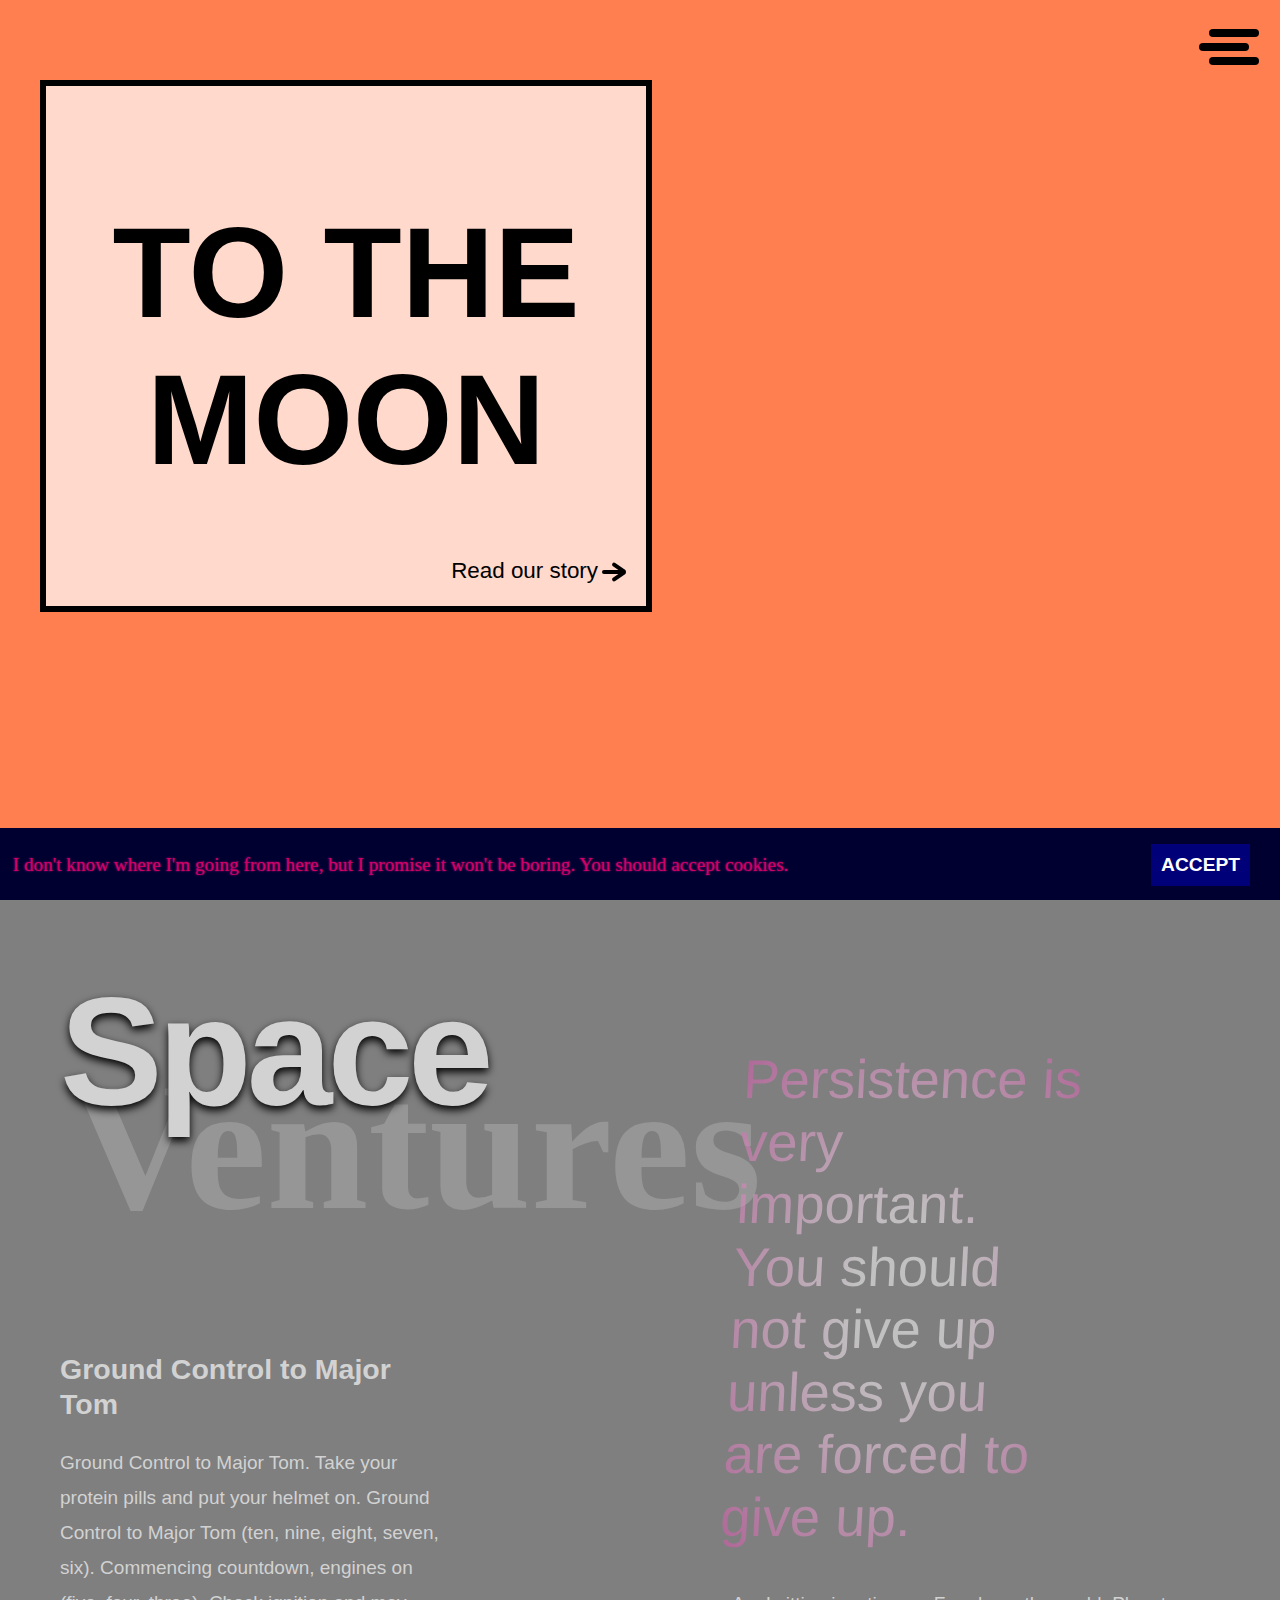
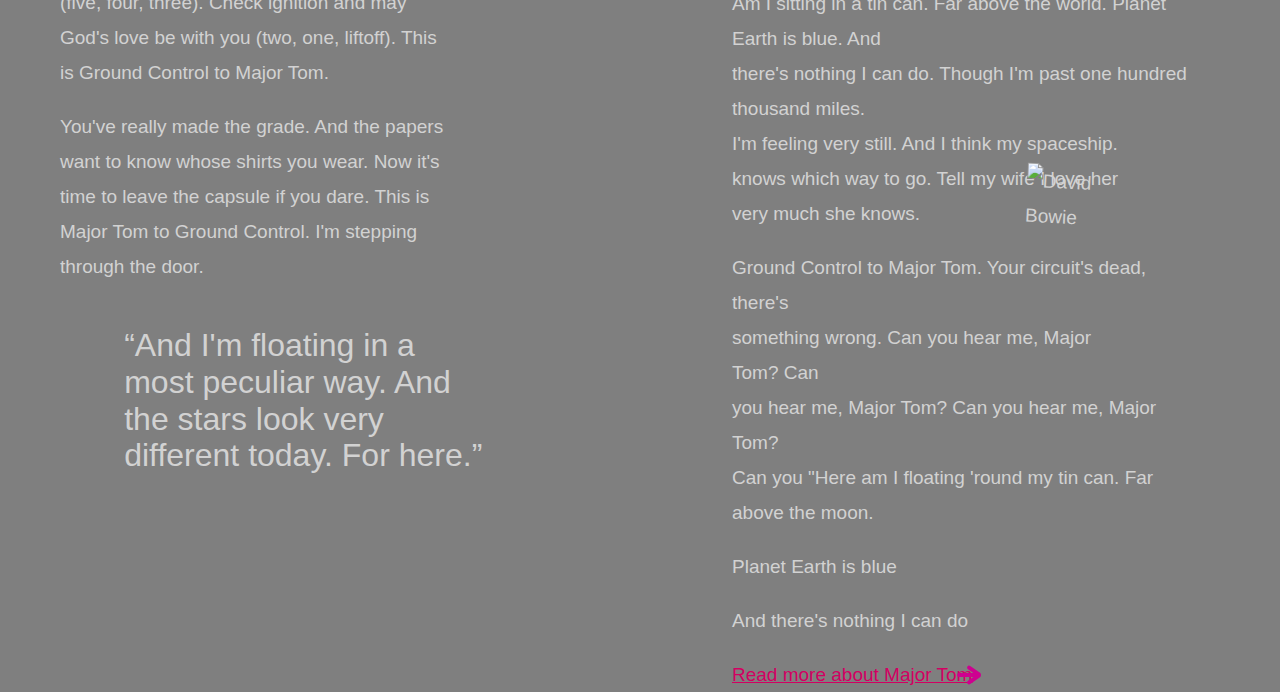
==== index.html @ abea5f9b "Moved all files out of folders" ====
<!doctype html>
<html class="no-js" lang="en-GB">
<head>
  <meta charset="utf-8">
  <meta name="description" content="">
  <meta name="viewport" content="width=device-width, initial-scale=1">
  <meta property="og:title" content="">
  <meta property="og:type" content="">
  <meta property="og:url" content="">
  <meta property="og:image" content="">

  <title>To the Moon!</title>

  <link rel="manifest" href="site.webmanifest">
  <link rel="stylesheet" href="normalize.css">
  <link rel="stylesheet" href="style.css" type="text/css">
  <meta name="theme-color" content="#fafafa">
</head>
<body>
  <div id="cookies">
    I don't know where I'm going from here, but I promise it won't be boring. You should accept cookies.
    <button id="accept">ACCEPT</button>
    <script>
      const acceptBtn = document.querySelector('#accept');
      acceptBtn.addEventListener('click', accepted);
      function accepted() {
        const cookies = document.getElementById('cookies');
        cookies.style.display = 'none';
      }
    </script>
  </div>
  <section class="full-height astronaut">
    <div class="heading-box">
      <div class="text">To the moon</div>
      <div class="link">
        <span class="arrow0"></span>
        <span class="arrow1"></span>
        <span class="arrow2"></span>
        Read our story
      </div>
    </div>
    <button id="menu">
      <span>
      </span>
    </button>
    <div id="OpenMenu">
      <h1>OUR STORY</h1>
        <h1><span>SPACE</span> <span>VENTURES</span></h1>
      <h1><span>ABOUT</span></h1>
      <h1><span>MAJOR TOM</span></h1>
    </div>
    <script>
      const menuBtn = document.querySelector('#menu');
      menuBtn.addEventListener('click', toggleMenuClass);
      function toggleMenuClass() {
        const Meny = document.getElementById('OpenMenu');
        const TTM = document.getElementsByClassName('astronaut')[0];
        TTM.classList.toggle('gone');
        menuBtn.classList.toggle('open');
        Meny.classList.toggle('show');
      }
   </script>
    <div class="mobilPil">
      <span id="arrow0"></span>
      <span id="arrow1"></span>
      <span id="arrow2"></span>
    </div>
  </section>
  <section class="full-height text-page">
    <div class="Left">
      <div class="SpaceVentures">
        <h1><span>Space</span> <span>Ventures</span></h1>
      </div>
      <div >
        <h2>Ground Control to Major Tom</h2>
        <p>Ground Control to Major Tom. Take your protein pills and put your helmet on. Ground Control to Major Tom (ten, nine, eight, seven, six). Commencing countdown, engines on (five, four, three). Check ignition and may God's love be with you (two, one, liftoff). This is Ground Control to Major Tom.</p>
        You've really made the grade. And the papers want to know whose shirts you wear. Now it's time to leave the capsule if you dare. This is Major Tom to Ground Control. I'm stepping through the door.
      </div>
      <div>
        <q>And I'm floating in a most peculiar way. And the stars look very different today. For here.</q>
      </div>
    </div>
    <div class="Right">
      <div class="textR">
        <h1>Persistence is very important. You should not give up unless you are forced to give up.</h1>
      </div>
      <div class="textR">
        Am I sitting in a tin can. Far above the world. Planet Earth is blue. And <br/>there's nothing I can do. Though I'm past one hundred thousand miles. <br/>I'm feeling very still. And I think my spaceship.<br/> knows which way to go. Tell my wife I love her<br/> very much she knows.<p>
        Ground Control to Major Tom. Your circuit's dead, there's <img src="img/major_tom.jpg" alt="David Bowie"/><br/>something wrong. Can you hear me, Major Tom? Can <br/>you hear me, Major Tom? Can you hear me, Major Tom?<br/> Can you "Here am I floating 'round my tin can. Far above the moon.<br/></p>
        Planet Earth is blue<p>
        And there's nothing I can do</p>
        <div class="TomLink">
         <a>Read more about Major Tom
            <span class="arrow0"></span>
            <span class="arrow1"></span>
            <span class="arrow2"></span>
          </a>
        </div>
      </div>
    </div>

  </section>
</body>
</html>
---- style.css ----
.full-height{min-height:100vh}.astronaut{background-color:coral}.text-page{background-color:#2e8b57}@media screen and (min-width: 1024px){.text-page{display:grid;grid-template-columns:repeat(5, 1fr);gap:20px;padding:0 60px}.Right{grid-column:4/span 5;margin-top:10%}.Left{grid-column:1/span 2}}.astronaut{background-image:url("../img/naut.jpg");background-size:cover;background-position:50% 50%}.astronaut .heading-box{border:.4rem solid #000;width:10rem;background-color:rgba(255,255,255,.7);position:absolute;top:80px;left:40px;padding:20px;font-family:"Rubik",sans-serif}.astronaut .heading-box .text{align-self:center;text-align:center;text-transform:uppercase;font-size:8rem;font-weight:bold}.text-page{background:linear-gradient(rgba(0, 0, 0, 0.5), rgba(0, 0, 0, 0.5)),url("../img/starbg.jpg");background-size:cover;color:#d2d2d2;font-family:"Rubik",sans-serif;font-size:19px;padding-top:5%}.Right div:first-of-type{padding-right:30%}.Right div:nth-of-type(2){line-height:35px;padding-right:3%}.Left div:nth-of-type(2){line-height:35px;padding-right:10%}.Left h2{margin-top:0}.textR h1{background:#cf57a7;background:radial-gradient(ellipse farthest-corner at center center, #eee 20%, #CF57A7 100%);-webkit-background-clip:text;-webkit-text-fill-color:rgba(0,0,0,0);font-size:3.4rem;font-weight:lighter;transform:scale(1) skew(-3deg);opacity:.6}.SpaceVentures h1{margin:0px;font-weight:600;font-size:154px}.SpaceVentures h1 span:first-of-type{display:block;position:relative;z-index:1;text-shadow:0 4px 8px #000;letter-spacing:-5px}.SpaceVentures h1 span:nth-of-type(2){position:relative;top:-99px;left:10px;color:#969696;z-index:0;font-family:"Times New Roman",Times,serif;font-weight:900;font-size:183px}.Left div:nth-child(3){display:inline-block;margin-top:10%;margin-left:15%}.text-page a{color:#d20062;text-decoration:underline}.text-page img{position:relative;top:-120px;left:-85px;float:right;transform:rotate(3deg);width:20%}.text-page q{font-size:2rem}.TomLink{position:relative}.TomLink span{position:absolute;background-color:#ce0090;left:0}.TomLink span:nth-child(1){left:26vh;top:12px}.TomLink span:nth-child(2){left:26vh;top:20px}.TomLink span:nth-child(3){left:25vh;top:16px}.TomLink:hover span.arrow0,.TomLink:hover span.arrow1,.TomLink:hover span.arrow2{margin-left:15px;transition:.4s ease-in}.arrow0{position:absolute;width:16px;height:4px;border-radius:10px;display:block;top:8px;left:160px;transform:rotate(35deg);background-color:#000}.arrow1{position:absolute;width:16px;height:4px;border-radius:10px;display:block;transform:rotate(-35deg);left:160px;top:16px;background-color:#000}.arrow2{position:absolute;width:20px;height:4px;border-radius:10px;display:block;left:151px;top:12px;background-color:#000}@media screen and (min-width: 800px){.astronaut .heading-box{display:flex;width:35rem;height:30rem}.astronaut .heading-box .link{position:absolute;text-align:right;font-size:1.4rem;bottom:1.4rem;right:2rem;margin-right:1rem}.astronaut .heading-box .link:hover span.arrow0,.link:hover span.arrow1,.link:hover span.arrow2{transition:.4s ease-in;margin-left:15px}}@media(prefers-color-scheme: dark){.astronaut .heading-box .link{color:#c8c8c8}}button{position:fixed;width:57px;height:45px;background-color:rgba(0,0,0,0);border:0;cursor:pointer;float:right;margin-top:20px;margin-right:30px;right:0%;z-index:5}button span{width:50px;height:8px;margin-bottom:3px;border-radius:4px;display:block;background-color:#000;position:fixed;transition:all .3s ease-in-out}button span::before,button span::after{margin-left:10px;display:block;content:"";background-color:#000;width:50px;height:8px;position:relative;top:-22px;border-radius:4px;transition:all .3s ease-in-out}button span:hover{margin-left:5px}button span:hover:before,button span:hover:after{margin-left:0px}button span::before{top:14px}button.open span::before{transform:rotate(45deg);top:2px}button.open span::after{transform:rotate(-45deg);top:-6px}button.open span{background-color:rgba(0,0,0,0);pointer-events:none}button.open span:hover:after{pointer-events:none}#OpenMenu{display:none;position:fixed;width:100%;height:100%;top:0;bottom:0;left:0;right:0;background-color:rgba(255,255,255,.7);pointer-events:none;z-index:4}#OpenMenu h1{font-family:"Rubik",sans-serif;font-size:4rem;font-weight:900;text-shadow:1px 5px #a5a5a5;margin-bottom:0;margin-top:0;text-align:center}#OpenMenu h1:nth-child(-n+3){margin-top:10rem}#OpenMenu span{display:block}#OpenMenu h1:nth-child(n+3) span{border-bottom:7px solid #d200a2;border-radius:5px;display:inline-block;line-height:1}#OpenMenu.show{display:block}#cookies{position:fixed;box-sizing:border-box;width:100%;height:8vh;background-color:#000030;color:#d20062;text-shadow:0px 0px 2px #ce0090;bottom:0;z-index:5;padding-top:26px;padding-left:1%;padding-right:15px;font-size:larger}#cookies button{float:right;height:auto;width:auto;z-index:7;color:#fff;background-color:#000078;z-index:5;padding:10px;margin-top:-10px;font-family:"Rubik",sans-serif;font-weight:900}@media screen and (max-width: 600px){div br{display:none}.astronaut .heading-box{display:flex;width:35%;height:17rem}.astronaut .heading-box .link{position:absolute;text-align:right;font-size:1.4rem;bottom:1.4rem;float:left}.astronaut .heading-box .link span{transition:left .5s cubic-bezier(0.65, 0, 0.35, 1)}.astronaut .heading-box .link:hover span.arrow0,.link:hover span.arrow1,.link:hover span.arrow2{transition:.4s ease-in;margin-left:15px}.astronaut .heading-box .text{font-size:8vh;align-self:unset}.Right h1{display:none}img{display:none}.text-page{padding-left:4rem;padding-bottom:5rem;font-size:90%}.Right{margin-top:10%}.SpaceVentures{height:25vh}.SpaceVentures span{font-size:6rem}.SpaceVentures h1 span:nth-of-type(2){font-size:6rem;left:15vw;top:-125px}.text-page q{padding-right:10%;font-size:1.5rem;font-style:italic}.Left div:nth-of-type(2){line-height:25px}.Left div:nth-child(3){display:inline-block;margin-top:10%;margin-left:10%}.Right div:nth-of-type(2){line-height:25px}#cookies{font-size:1.5vh}#OpenMenu h1:nth-child(-n+3){margin-top:6rem}.gone div:nth-child(1){display:none}.TomLink span:nth-child(1){left:24vh;top:8px}.TomLink span:nth-child(2){left:24vh;top:16px}.TomLink span:nth-child(3){left:23vh;top:12px}#arrow0{position:absolute;width:20px;height:4px;display:block;top:97.7vh;left:52.7vw;transform:rotate(135deg);background-color:#fff}#arrow1{position:absolute;width:20px;height:4px;display:block;transform:rotate(-135deg);left:50.7vw;top:97.7vh;background-color:#fff}#arrow2{position:absolute;width:40px;height:4px;display:block;left:50vw;top:96vh;transform:rotate(90deg);background-color:#fff}}/*# sourceMappingURL=style.css.map */
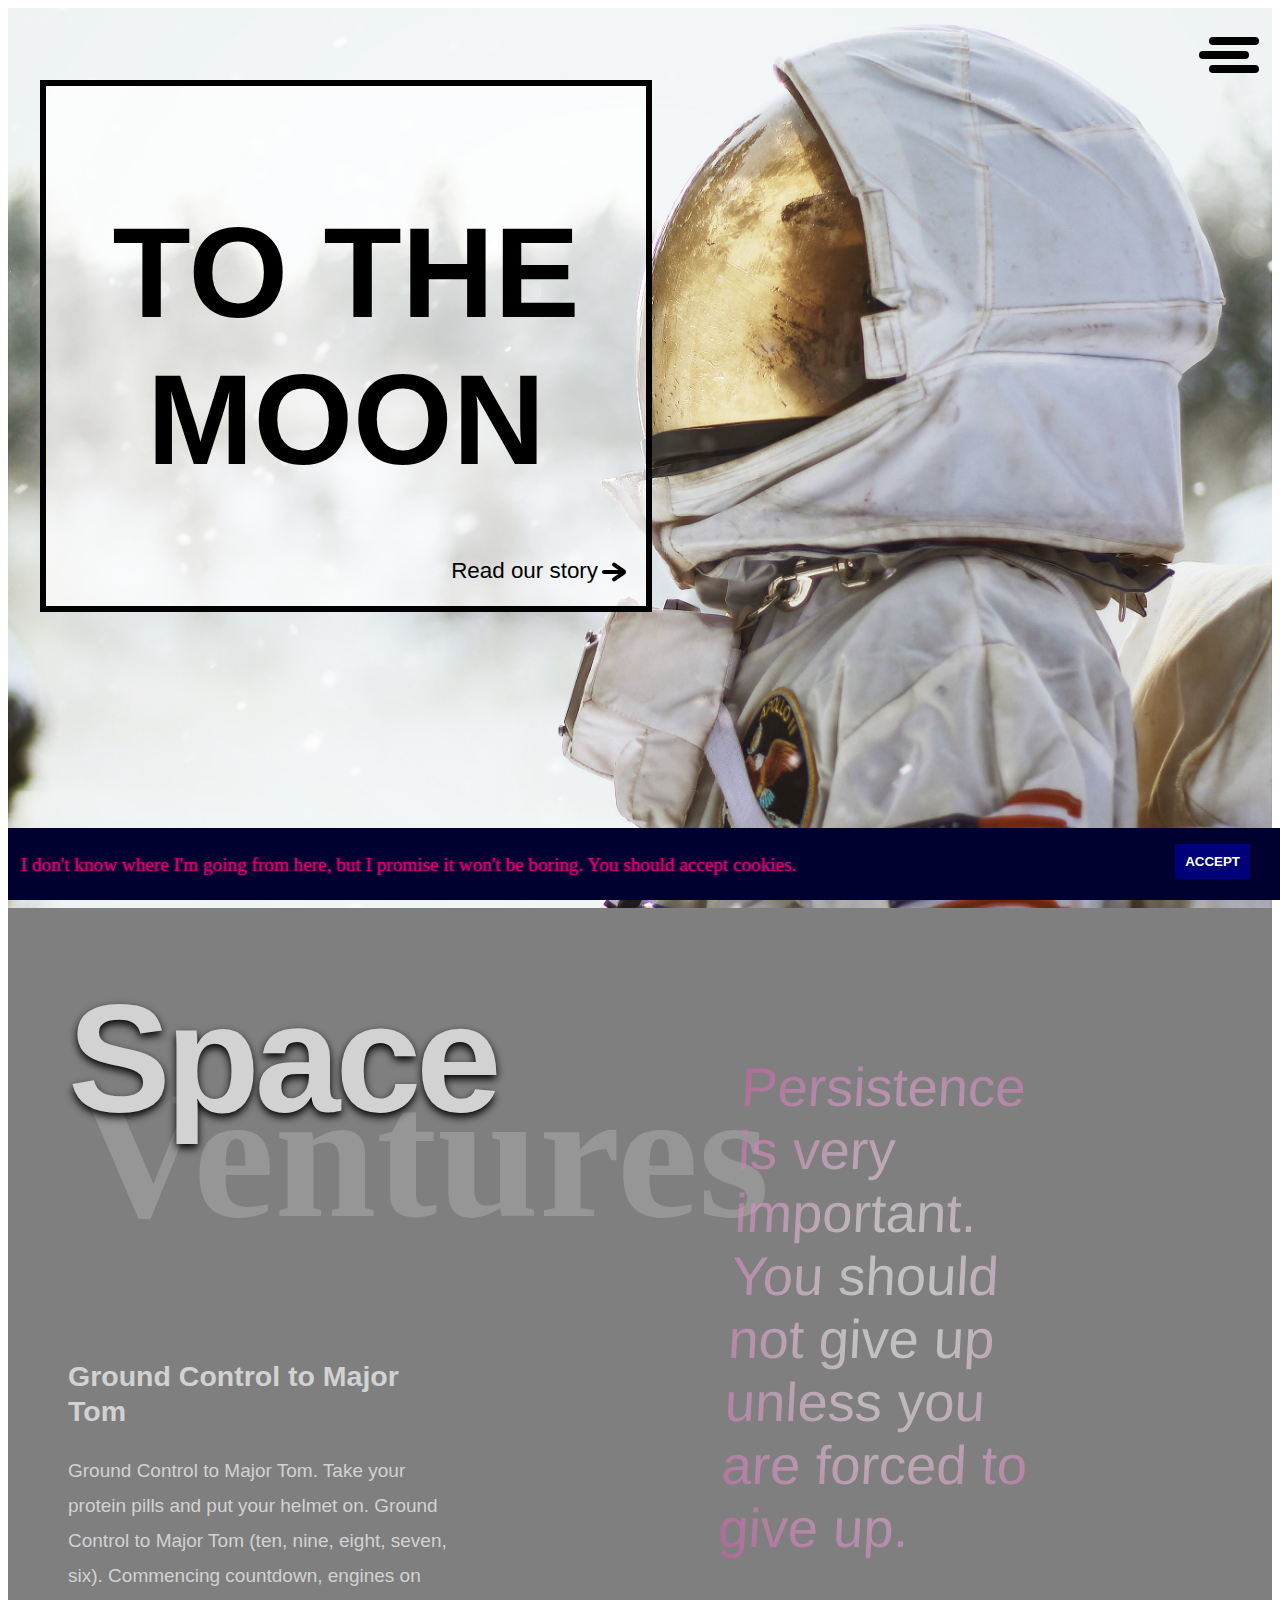
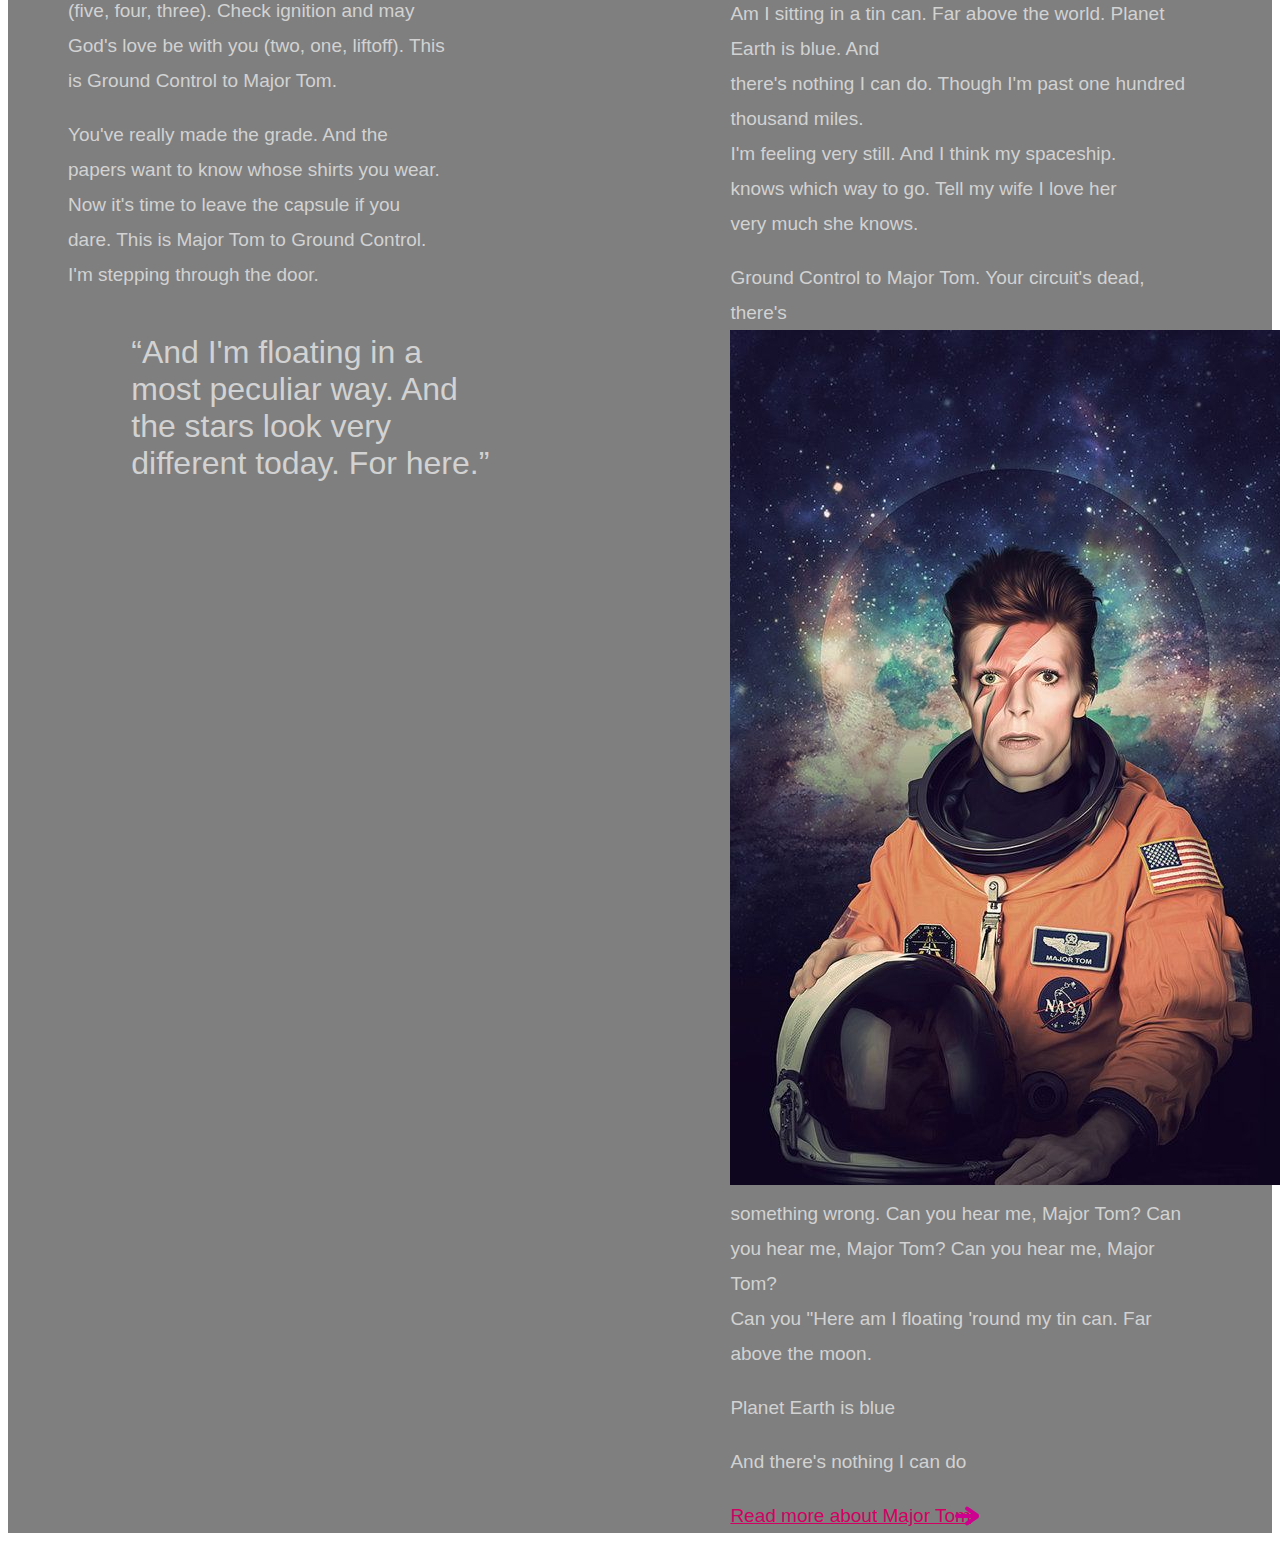
==== commit dc7f2909: "Troubleshooting normalize" ====
--- a/index.html
+++ b/index.html
@@ -12,7 +12,6 @@
   <title>To the Moon!</title>
 
   <link rel="manifest" href="site.webmanifest">
-  <link rel="stylesheet" href="normalize.css">
   <link rel="stylesheet" href="style.css" type="text/css">
   <meta name="theme-color" content="#fafafa">
 </head>
--- a/style.css
+++ b/style.css
@@ -1 +1 @@
-.full-height{min-height:100vh}.astronaut{background-color:coral}.text-page{background-color:#2e8b57}@media screen and (min-width: 1024px){.text-page{display:grid;grid-template-columns:repeat(5, 1fr);gap:20px;padding:0 60px}.Right{grid-column:4/span 5;margin-top:10%}.Left{grid-column:1/span 2}}.astronaut{background-image:url("../img/naut.jpg");background-size:cover;background-position:50% 50%}.astronaut .heading-box{border:.4rem solid #000;width:10rem;background-color:rgba(255,255,255,.7);position:absolute;top:80px;left:40px;padding:20px;font-family:"Rubik",sans-serif}.astronaut .heading-box .text{align-self:center;text-align:center;text-transform:uppercase;font-size:8rem;font-weight:bold}.text-page{background:linear-gradient(rgba(0, 0, 0, 0.5), rgba(0, 0, 0, 0.5)),url("../img/starbg.jpg");background-size:cover;color:#d2d2d2;font-family:"Rubik",sans-serif;font-size:19px;padding-top:5%}.Right div:first-of-type{padding-right:30%}.Right div:nth-of-type(2){line-height:35px;padding-right:3%}.Left div:nth-of-type(2){line-height:35px;padding-right:10%}.Left h2{margin-top:0}.textR h1{background:#cf57a7;background:radial-gradient(ellipse farthest-corner at center center, #eee 20%, #CF57A7 100%);-webkit-background-clip:text;-webkit-text-fill-color:rgba(0,0,0,0);font-size:3.4rem;font-weight:lighter;transform:scale(1) skew(-3deg);opacity:.6}.SpaceVentures h1{margin:0px;font-weight:600;font-size:154px}.SpaceVentures h1 span:first-of-type{display:block;position:relative;z-index:1;text-shadow:0 4px 8px #000;letter-spacing:-5px}.SpaceVentures h1 span:nth-of-type(2){position:relative;top:-99px;left:10px;color:#969696;z-index:0;font-family:"Times New Roman",Times,serif;font-weight:900;font-size:183px}.Left div:nth-child(3){display:inline-block;margin-top:10%;margin-left:15%}.text-page a{color:#d20062;text-decoration:underline}.text-page img{position:relative;top:-120px;left:-85px;float:right;transform:rotate(3deg);width:20%}.text-page q{font-size:2rem}.TomLink{position:relative}.TomLink span{position:absolute;background-color:#ce0090;left:0}.TomLink span:nth-child(1){left:26vh;top:12px}.TomLink span:nth-child(2){left:26vh;top:20px}.TomLink span:nth-child(3){left:25vh;top:16px}.TomLink:hover span.arrow0,.TomLink:hover span.arrow1,.TomLink:hover span.arrow2{margin-left:15px;transition:.4s ease-in}.arrow0{position:absolute;width:16px;height:4px;border-radius:10px;display:block;top:8px;left:160px;transform:rotate(35deg);background-color:#000}.arrow1{position:absolute;width:16px;height:4px;border-radius:10px;display:block;transform:rotate(-35deg);left:160px;top:16px;background-color:#000}.arrow2{position:absolute;width:20px;height:4px;border-radius:10px;display:block;left:151px;top:12px;background-color:#000}@media screen and (min-width: 800px){.astronaut .heading-box{display:flex;width:35rem;height:30rem}.astronaut .heading-box .link{position:absolute;text-align:right;font-size:1.4rem;bottom:1.4rem;right:2rem;margin-right:1rem}.astronaut .heading-box .link:hover span.arrow0,.link:hover span.arrow1,.link:hover span.arrow2{transition:.4s ease-in;margin-left:15px}}@media(prefers-color-scheme: dark){.astronaut .heading-box .link{color:#c8c8c8}}button{position:fixed;width:57px;height:45px;background-color:rgba(0,0,0,0);border:0;cursor:pointer;float:right;margin-top:20px;margin-right:30px;right:0%;z-index:5}button span{width:50px;height:8px;margin-bottom:3px;border-radius:4px;display:block;background-color:#000;position:fixed;transition:all .3s ease-in-out}button span::before,button span::after{margin-left:10px;display:block;content:"";background-color:#000;width:50px;height:8px;position:relative;top:-22px;border-radius:4px;transition:all .3s ease-in-out}button span:hover{margin-left:5px}button span:hover:before,button span:hover:after{margin-left:0px}button span::before{top:14px}button.open span::before{transform:rotate(45deg);top:2px}button.open span::after{transform:rotate(-45deg);top:-6px}button.open span{background-color:rgba(0,0,0,0);pointer-events:none}button.open span:hover:after{pointer-events:none}#OpenMenu{display:none;position:fixed;width:100%;height:100%;top:0;bottom:0;left:0;right:0;background-color:rgba(255,255,255,.7);pointer-events:none;z-index:4}#OpenMenu h1{font-family:"Rubik",sans-serif;font-size:4rem;font-weight:900;text-shadow:1px 5px #a5a5a5;margin-bottom:0;margin-top:0;text-align:center}#OpenMenu h1:nth-child(-n+3){margin-top:10rem}#OpenMenu span{display:block}#OpenMenu h1:nth-child(n+3) span{border-bottom:7px solid #d200a2;border-radius:5px;display:inline-block;line-height:1}#OpenMenu.show{display:block}#cookies{position:fixed;box-sizing:border-box;width:100%;height:8vh;background-color:#000030;color:#d20062;text-shadow:0px 0px 2px #ce0090;bottom:0;z-index:5;padding-top:26px;padding-left:1%;padding-right:15px;font-size:larger}#cookies button{float:right;height:auto;width:auto;z-index:7;color:#fff;background-color:#000078;z-index:5;padding:10px;margin-top:-10px;font-family:"Rubik",sans-serif;font-weight:900}@media screen and (max-width: 600px){div br{display:none}.astronaut .heading-box{display:flex;width:35%;height:17rem}.astronaut .heading-box .link{position:absolute;text-align:right;font-size:1.4rem;bottom:1.4rem;float:left}.astronaut .heading-box .link span{transition:left .5s cubic-bezier(0.65, 0, 0.35, 1)}.astronaut .heading-box .link:hover span.arrow0,.link:hover span.arrow1,.link:hover span.arrow2{transition:.4s ease-in;margin-left:15px}.astronaut .heading-box .text{font-size:8vh;align-self:unset}.Right h1{display:none}img{display:none}.text-page{padding-left:4rem;padding-bottom:5rem;font-size:90%}.Right{margin-top:10%}.SpaceVentures{height:25vh}.SpaceVentures span{font-size:6rem}.SpaceVentures h1 span:nth-of-type(2){font-size:6rem;left:15vw;top:-125px}.text-page q{padding-right:10%;font-size:1.5rem;font-style:italic}.Left div:nth-of-type(2){line-height:25px}.Left div:nth-child(3){display:inline-block;margin-top:10%;margin-left:10%}.Right div:nth-of-type(2){line-height:25px}#cookies{font-size:1.5vh}#OpenMenu h1:nth-child(-n+3){margin-top:6rem}.gone div:nth-child(1){display:none}.TomLink span:nth-child(1){left:24vh;top:8px}.TomLink span:nth-child(2){left:24vh;top:16px}.TomLink span:nth-child(3){left:23vh;top:12px}#arrow0{position:absolute;width:20px;height:4px;display:block;top:97.7vh;left:52.7vw;transform:rotate(135deg);background-color:#fff}#arrow1{position:absolute;width:20px;height:4px;display:block;transform:rotate(-135deg);left:50.7vw;top:97.7vh;background-color:#fff}#arrow2{position:absolute;width:40px;height:4px;display:block;left:50vw;top:96vh;transform:rotate(90deg);background-color:#fff}}/*# sourceMappingURL=style.css.map */+.full-height{min-height:100vh}.astronaut{background-color:coral}.text-page{background-color:#2e8b57}@media screen and (min-width: 1024px){.text-page{display:grid;grid-template-columns:repeat(5, 1fr);gap:20px;padding:0 60px}.Right{grid-column:4/span 5;margin-top:10%}.Left{grid-column:1/span 2}}.astronaut{background-image:url("img/naut.jpg");background-size:cover;background-position:50% 50%}.astronaut .heading-box{border:.4rem solid #000;width:10rem;background-color:rgba(255,255,255,.7);position:absolute;top:80px;left:40px;padding:20px;font-family:"Rubik",sans-serif}.astronaut .heading-box .text{align-self:center;text-align:center;text-transform:uppercase;font-size:8rem;font-weight:bold}.text-page{background:linear-gradient(rgba(0, 0, 0, 0.5), rgba(0, 0, 0, 0.5)),url("img/starbg.jpg");background-size:cover;color:#d2d2d2;font-family:"Rubik",sans-serif;font-size:19px;padding-top:5%}.Right div:first-of-type{padding-right:30%}.Right div:nth-of-type(2){line-height:35px;padding-right:3%}.Left div:nth-of-type(2){line-height:35px;padding-right:10%}.Left h2{margin-top:0}.textR h1{background:#cf57a7;background:radial-gradient(ellipse farthest-corner at center center, #eee 20%, #CF57A7 100%);-webkit-background-clip:text;-webkit-text-fill-color:rgba(0,0,0,0);font-size:3.4rem;font-weight:lighter;transform:scale(1) skew(-3deg);opacity:.6}.SpaceVentures h1{margin:0px;font-weight:600;font-size:154px}.SpaceVentures h1 span:first-of-type{display:block;position:relative;z-index:1;text-shadow:0 4px 8px #000;letter-spacing:-5px}.SpaceVentures h1 span:nth-of-type(2){position:relative;top:-99px;left:10px;color:#969696;z-index:0;font-family:"Times New Roman",Times,serif;font-weight:900;font-size:183px}.Left div:nth-child(3){display:inline-block;margin-top:10%;margin-left:15%}.text-page a{color:#d20062;text-decoration:underline}.text-page .img{position:relative;top:-120px;left:-85px;float:right;transform:rotate(3deg);width:20%}.text-page q{font-size:2rem}.TomLink{position:relative}.TomLink span{position:absolute;background-color:#ce0090;left:0}.TomLink span:nth-child(1){left:26vh;top:12px}.TomLink span:nth-child(2){left:26vh;top:20px}.TomLink span:nth-child(3){left:25vh;top:16px}.TomLink:hover span.arrow0,.TomLink:hover span.arrow1,.TomLink:hover span.arrow2{margin-left:15px;transition:.4s ease-in}.arrow0{position:absolute;width:16px;height:4px;border-radius:10px;display:block;top:8px;left:160px;transform:rotate(35deg);background-color:#000}.arrow1{position:absolute;width:16px;height:4px;border-radius:10px;display:block;transform:rotate(-35deg);left:160px;top:16px;background-color:#000}.arrow2{position:absolute;width:20px;height:4px;border-radius:10px;display:block;left:151px;top:12px;background-color:#000}@media screen and (min-width: 800px){.astronaut .heading-box{display:flex;width:35rem;height:30rem}.astronaut .heading-box .link{position:absolute;text-align:right;font-size:1.4rem;bottom:1.4rem;right:2rem;margin-right:1rem}.astronaut .heading-box .link:hover span.arrow0,.link:hover span.arrow1,.link:hover span.arrow2{transition:.4s ease-in;margin-left:15px}}@media(prefers-color-scheme: dark){.astronaut .heading-box .link{color:#c8c8c8}}button{position:fixed;width:57px;height:45px;background-color:rgba(0,0,0,0);border:0;cursor:pointer;float:right;margin-top:20px;margin-right:30px;right:0%;z-index:5}button span{width:50px;height:8px;margin-bottom:3px;border-radius:4px;display:block;background-color:#000;position:fixed;transition:all .3s ease-in-out}button span::before,button span::after{margin-left:10px;display:block;content:"";background-color:#000;width:50px;height:8px;position:relative;top:-22px;border-radius:4px;transition:all .3s ease-in-out}button span:hover{margin-left:5px}button span:hover:before,button span:hover:after{margin-left:0px}button span::before{top:14px}button.open span::before{transform:rotate(45deg);top:2px}button.open span::after{transform:rotate(-45deg);top:-6px}button.open span{background-color:rgba(0,0,0,0);pointer-events:none}button.open span:hover:after{pointer-events:none}#OpenMenu{display:none;position:fixed;width:100%;height:100%;top:0;bottom:0;left:0;right:0;background-color:rgba(255,255,255,.7);pointer-events:none;z-index:4}#OpenMenu h1{font-family:"Rubik",sans-serif;font-size:4rem;font-weight:900;text-shadow:1px 5px #a5a5a5;margin-bottom:0;margin-top:0;text-align:center}#OpenMenu h1:nth-child(-n+3){margin-top:10rem}#OpenMenu span{display:block}#OpenMenu h1:nth-child(n+3) span{border-bottom:7px solid #d200a2;border-radius:5px;display:inline-block;line-height:1}#OpenMenu.show{display:block}#cookies{position:fixed;box-sizing:border-box;width:100%;height:8vh;background-color:#000030;color:#d20062;text-shadow:0px 0px 2px #ce0090;bottom:0;z-index:5;padding-top:26px;padding-left:1%;padding-right:15px;font-size:larger}#cookies button{float:right;height:auto;width:auto;z-index:7;color:#fff;background-color:#000078;z-index:5;padding:10px;margin-top:-10px;font-family:"Rubik",sans-serif;font-weight:900}@media screen and (max-width: 600px){div br{display:none}.astronaut .heading-box{display:flex;width:35%;height:17rem}.astronaut .heading-box .link{position:absolute;text-align:right;font-size:1.4rem;bottom:1.4rem;float:left}.astronaut .heading-box .link span{transition:left .5s cubic-bezier(0.65, 0, 0.35, 1)}.astronaut .heading-box .link:hover span.arrow0,.link:hover span.arrow1,.link:hover span.arrow2{transition:.4s ease-in;margin-left:15px}.astronaut .heading-box .text{font-size:8vh;align-self:unset}.Right h1{display:none} .img{display:none}.text-page{padding-left:4rem;padding-bottom:5rem;font-size:90%}.Right{margin-top:10%}.SpaceVentures{height:25vh}.SpaceVentures span{font-size:6rem}.SpaceVentures h1 span:nth-of-type(2){font-size:6rem;left:15vw;top:-125px}.text-page q{padding-right:10%;font-size:1.5rem;font-style:italic}.Left div:nth-of-type(2){line-height:25px}.Left div:nth-child(3){display:inline-block;margin-top:10%;margin-left:10%}.Right div:nth-of-type(2){line-height:25px}#cookies{font-size:1.5vh}#OpenMenu h1:nth-child(-n+3){margin-top:6rem}.gone div:nth-child(1){display:none}.TomLink span:nth-child(1){left:24vh;top:8px}.TomLink span:nth-child(2){left:24vh;top:16px}.TomLink span:nth-child(3){left:23vh;top:12px}#arrow0{position:absolute;width:20px;height:4px;display:block;top:97.7vh;left:52.7vw;transform:rotate(135deg);background-color:#fff}#arrow1{position:absolute;width:20px;height:4px;display:block;transform:rotate(-135deg);left:50.7vw;top:97.7vh;background-color:#fff}#arrow2{position:absolute;width:40px;height:4px;display:block;left:50vw;top:96vh;transform:rotate(90deg);background-color:#fff}}/*# sourceMappingURL=style.css.map */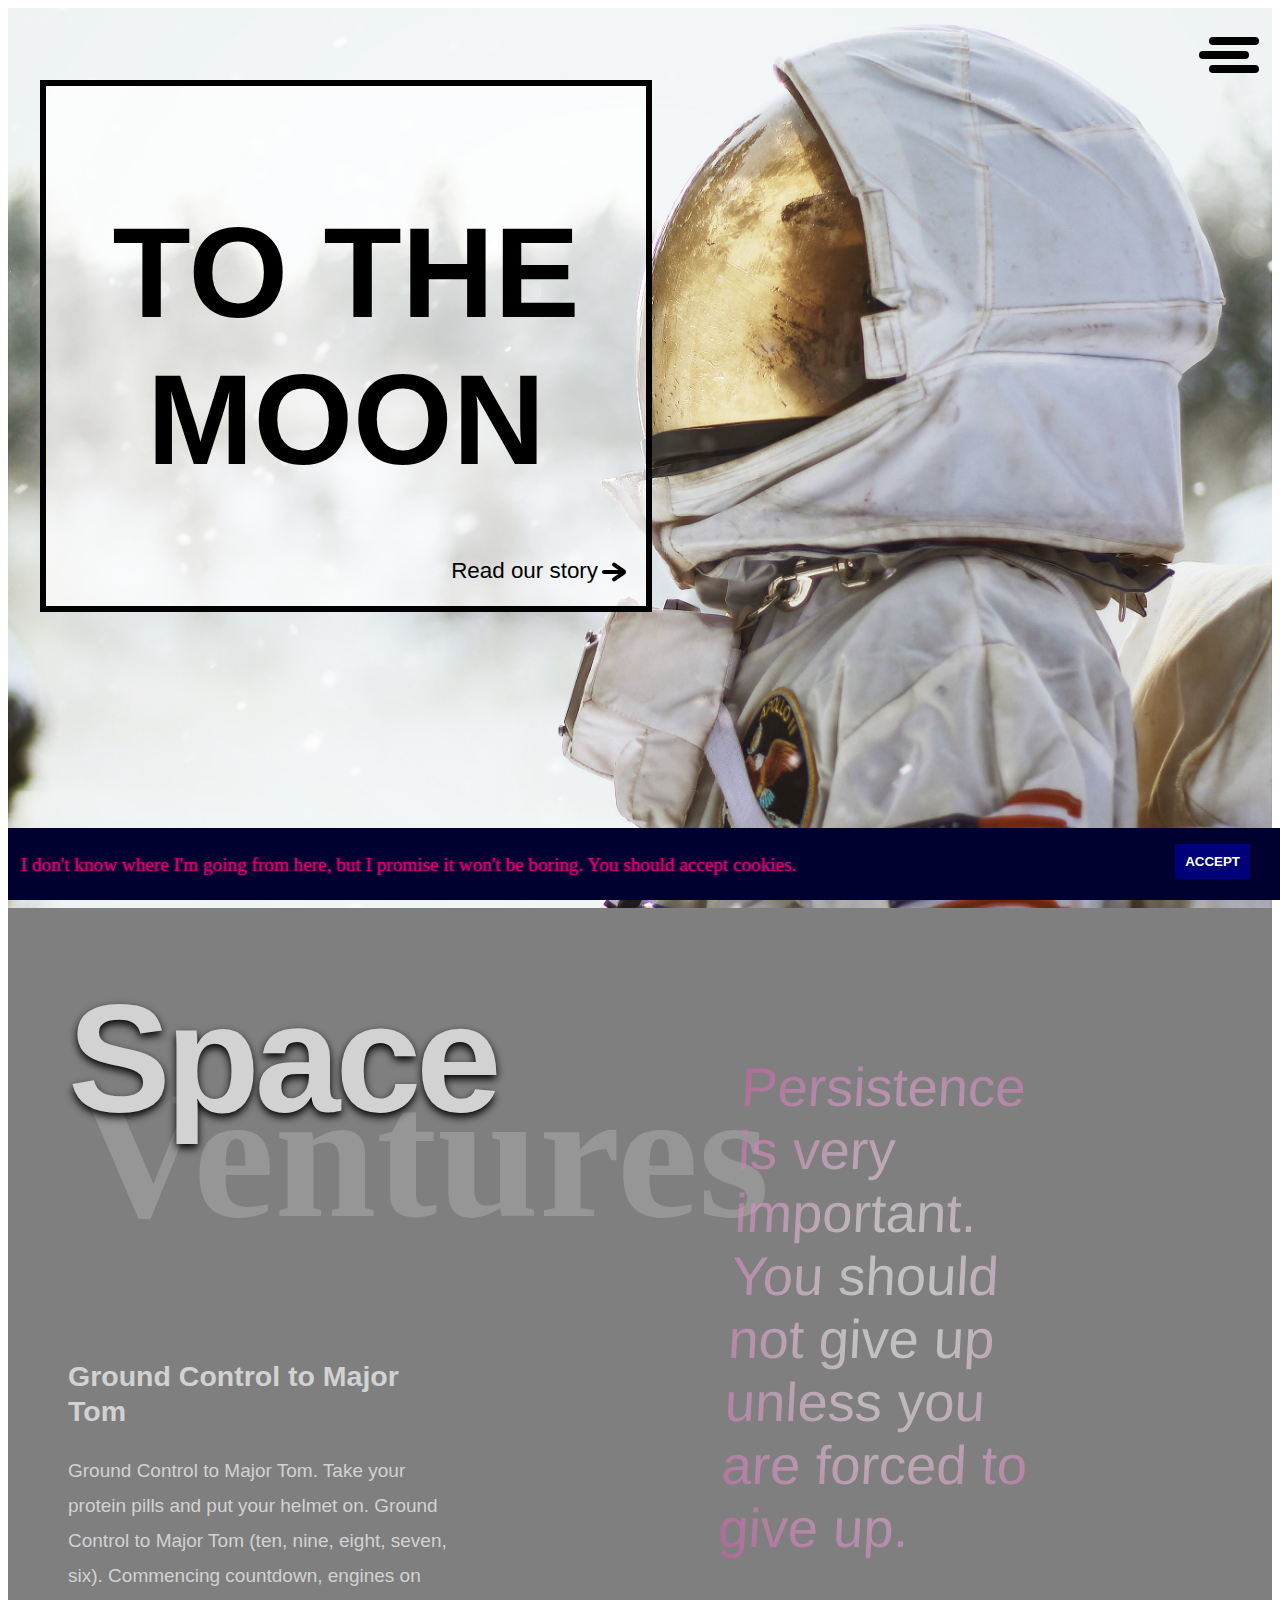
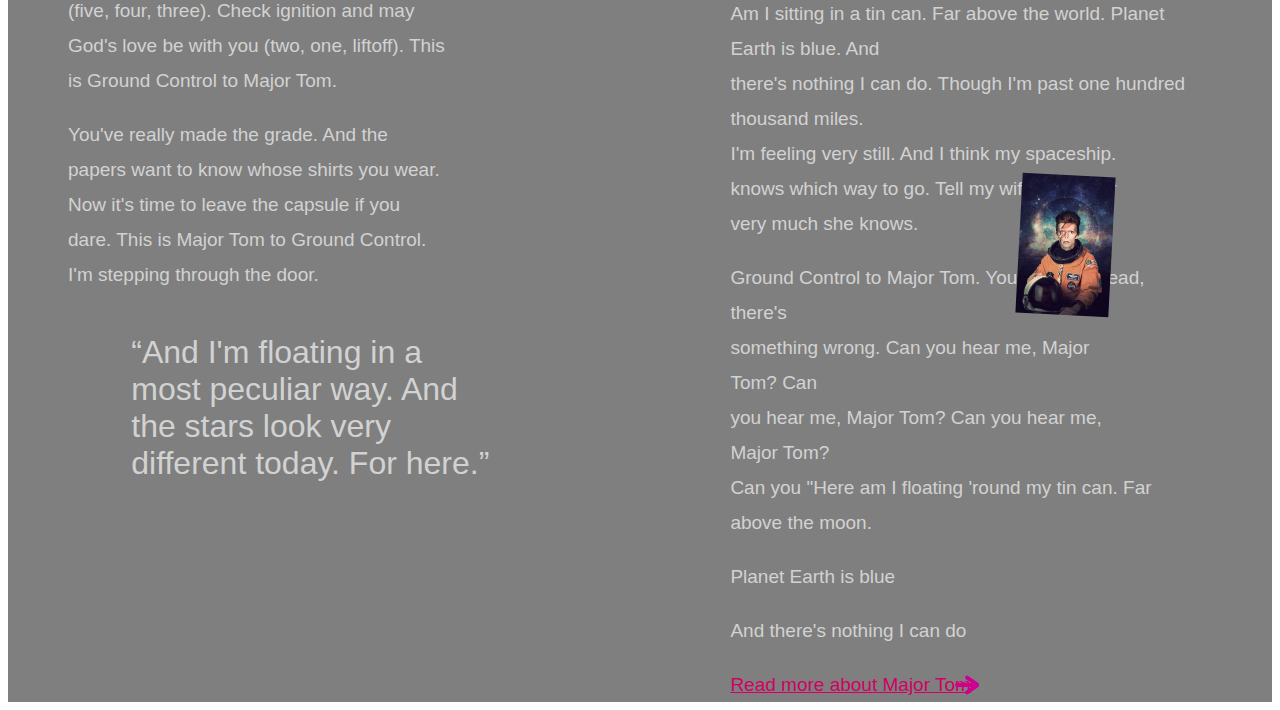
==== commit b903cb71: "Hopefully fixed this time" ====
--- a/index.html
+++ b/index.html
@@ -1,103 +1,104 @@
-<!doctype html>
-<html class="no-js" lang="en-GB">
-<head>
-  <meta charset="utf-8">
-  <meta name="description" content="">
-  <meta name="viewport" content="width=device-width, initial-scale=1">
-  <meta property="og:title" content="">
-  <meta property="og:type" content="">
-  <meta property="og:url" content="">
-  <meta property="og:image" content="">
-
-  <title>To the Moon!</title>
-
-  <link rel="manifest" href="site.webmanifest">
-  <link rel="stylesheet" href="style.css" type="text/css">
-  <meta name="theme-color" content="#fafafa">
-</head>
-<body>
-  <div id="cookies">
-    I don't know where I'm going from here, but I promise it won't be boring. You should accept cookies.
-    <button id="accept">ACCEPT</button>
-    <script>
-      const acceptBtn = document.querySelector('#accept');
-      acceptBtn.addEventListener('click', accepted);
-      function accepted() {
-        const cookies = document.getElementById('cookies');
-        cookies.style.display = 'none';
-      }
-    </script>
-  </div>
-  <section class="full-height astronaut">
-    <div class="heading-box">
-      <div class="text">To the moon</div>
-      <div class="link">
-        <span class="arrow0"></span>
-        <span class="arrow1"></span>
-        <span class="arrow2"></span>
-        Read our story
-      </div>
-    </div>
-    <button id="menu">
-      <span>
-      </span>
-    </button>
-    <div id="OpenMenu">
-      <h1>OUR STORY</h1>
-        <h1><span>SPACE</span> <span>VENTURES</span></h1>
-      <h1><span>ABOUT</span></h1>
-      <h1><span>MAJOR TOM</span></h1>
-    </div>
-    <script>
-      const menuBtn = document.querySelector('#menu');
-      menuBtn.addEventListener('click', toggleMenuClass);
-      function toggleMenuClass() {
-        const Meny = document.getElementById('OpenMenu');
-        const TTM = document.getElementsByClassName('astronaut')[0];
-        TTM.classList.toggle('gone');
-        menuBtn.classList.toggle('open');
-        Meny.classList.toggle('show');
-      }
-   </script>
-    <div class="mobilPil">
-      <span id="arrow0"></span>
-      <span id="arrow1"></span>
-      <span id="arrow2"></span>
-    </div>
-  </section>
-  <section class="full-height text-page">
-    <div class="Left">
-      <div class="SpaceVentures">
-        <h1><span>Space</span> <span>Ventures</span></h1>
-      </div>
-      <div >
-        <h2>Ground Control to Major Tom</h2>
-        <p>Ground Control to Major Tom. Take your protein pills and put your helmet on. Ground Control to Major Tom (ten, nine, eight, seven, six). Commencing countdown, engines on (five, four, three). Check ignition and may God's love be with you (two, one, liftoff). This is Ground Control to Major Tom.</p>
-        You've really made the grade. And the papers want to know whose shirts you wear. Now it's time to leave the capsule if you dare. This is Major Tom to Ground Control. I'm stepping through the door.
-      </div>
-      <div>
-        <q>And I'm floating in a most peculiar way. And the stars look very different today. For here.</q>
-      </div>
-    </div>
-    <div class="Right">
-      <div class="textR">
-        <h1>Persistence is very important. You should not give up unless you are forced to give up.</h1>
-      </div>
-      <div class="textR">
-        Am I sitting in a tin can. Far above the world. Planet Earth is blue. And <br/>there's nothing I can do. Though I'm past one hundred thousand miles. <br/>I'm feeling very still. And I think my spaceship.<br/> knows which way to go. Tell my wife I love her<br/> very much she knows.<p>
-        Ground Control to Major Tom. Your circuit's dead, there's <img src="img/major_tom.jpg" alt="David Bowie"/><br/>something wrong. Can you hear me, Major Tom? Can <br/>you hear me, Major Tom? Can you hear me, Major Tom?<br/> Can you "Here am I floating 'round my tin can. Far above the moon.<br/></p>
-        Planet Earth is blue<p>
-        And there's nothing I can do</p>
-        <div class="TomLink">
-         <a>Read more about Major Tom
-            <span class="arrow0"></span>
-            <span class="arrow1"></span>
-            <span class="arrow2"></span>
-          </a>
-        </div>
-      </div>
-    </div>
-
-  </section>
-</body>
-</html>+<!doctype html>
+<html class="no-js" lang="en-GB">
+<head>
+  <meta charset="utf-8">
+  <meta name="description" content="">
+  <meta name="viewport" content="width=device-width, initial-scale=1">
+  <meta property="og:title" content="">
+  <meta property="og:type" content="">
+  <meta property="og:url" content="">
+  <meta property="og:image" content="">
+
+  <title>To the Moon!</title>
+
+  <link rel="manifest" href="site.webmanifest">
+  <!-- <link rel="stylesheet" href="/css/normalize.css"> -->
+  <link rel="stylesheet" href="/style/style.css" type="text/css">
+  <meta name="theme-color" content="#fafafa">
+</head>
+<body>
+  <div id="cookies">
+    I don't know where I'm going from here, but I promise it won't be boring. You should accept cookies.
+    <button id="accept">ACCEPT</button>
+    <script>
+      const acceptBtn = document.querySelector('#accept');
+      acceptBtn.addEventListener('click', accepted);
+      function accepted() {
+        const cookies = document.getElementById('cookies');
+        cookies.style.display = 'none';
+      }
+    </script>
+  </div>
+  <section class="full-height astronaut">
+    <div class="heading-box">
+      <div class="text">To the moon</div>
+      <div class="link">
+        <span class="arrow0"></span>
+        <span class="arrow1"></span>
+        <span class="arrow2"></span>
+        Read our story
+      </div>
+    </div>
+    <button id="menu">
+      <span>
+      </span>
+    </button>
+    <div id="OpenMenu">
+      <h1>OUR STORY</h1>
+        <h1><span>SPACE</span> <span>VENTURES</span></h1>
+      <h1><span>ABOUT</span></h1>
+      <h1><span>MAJOR TOM</span></h1>
+    </div>
+    <script>
+      const menuBtn = document.querySelector('#menu');
+      menuBtn.addEventListener('click', toggleMenuClass);
+      function toggleMenuClass() {
+        const Meny = document.getElementById('OpenMenu');
+        const TTM = document.getElementsByClassName('astronaut')[0];
+        TTM.classList.toggle('gone');
+        menuBtn.classList.toggle('open');
+        Meny.classList.toggle('show');
+      }
+   </script>
+    <div class="mobilPil">
+      <span id="arrow0"></span>
+      <span id="arrow1"></span>
+      <span id="arrow2"></span>
+    </div>
+  </section>
+  <section class="full-height text-page">
+    <div class="Left">
+      <div class="SpaceVentures">
+        <h1><span>Space</span> <span>Ventures</span></h1>
+      </div>
+      <div >
+        <h2>Ground Control to Major Tom</h2>
+        <p>Ground Control to Major Tom. Take your protein pills and put your helmet on. Ground Control to Major Tom (ten, nine, eight, seven, six). Commencing countdown, engines on (five, four, three). Check ignition and may God's love be with you (two, one, liftoff). This is Ground Control to Major Tom.</p>
+        You've really made the grade. And the papers want to know whose shirts you wear. Now it's time to leave the capsule if you dare. This is Major Tom to Ground Control. I'm stepping through the door.
+      </div>
+      <div>
+        <q>And I'm floating in a most peculiar way. And the stars look very different today. For here.</q>
+      </div>
+    </div>
+    <div class="Right">
+      <div class="textR">
+        <h1>Persistence is very important. You should not give up unless you are forced to give up.</h1>
+      </div>
+      <div class="textR">
+        Am I sitting in a tin can. Far above the world. Planet Earth is blue. And <br/>there's nothing I can do. Though I'm past one hundred thousand miles. <br/>I'm feeling very still. And I think my spaceship.<br/> knows which way to go. Tell my wife I love her<br/> very much she knows.<p>
+        Ground Control to Major Tom. Your circuit's dead, there's <img src="img/major_tom.jpg" alt="David Bowie"/><br/>something wrong. Can you hear me, Major Tom? Can <br/>you hear me, Major Tom? Can you hear me, Major Tom?<br/> Can you "Here am I floating 'round my tin can. Far above the moon.<br/></p>
+        Planet Earth is blue<p>
+        And there's nothing I can do</p>
+        <div class="TomLink">
+         <a>Read more about Major Tom
+            <span class="arrow0"></span>
+            <span class="arrow1"></span>
+            <span class="arrow2"></span>
+          </a>
+        </div>
+      </div>
+    </div>
+
+  </section>
+</body>
+</html>
--- a/style/style.css
+++ b/style/style.css
@@ -0,0 +1 @@
+.full-height{min-height:100vh}.astronaut{background-color:coral}.text-page{background-color:#2e8b57}@media screen and (min-width: 1024px){.text-page{display:grid;grid-template-columns:repeat(5, 1fr);gap:20px;padding:0 60px}.Right{grid-column:4/span 5;margin-top:10%}.Left{grid-column:1/span 2}}.astronaut{background-image:url("../img/naut.jpg");background-size:cover;background-position:50% 50%}.astronaut .heading-box{border:.4rem solid #000;width:10rem;background-color:rgba(255,255,255,.7);position:absolute;top:80px;left:40px;padding:20px;font-family:"Rubik",sans-serif}.astronaut .heading-box .text{align-self:center;text-align:center;text-transform:uppercase;font-size:8rem;font-weight:bold}.text-page{background:linear-gradient(rgba(0, 0, 0, 0.5), rgba(0, 0, 0, 0.5)),url("../img/starbg.jpg");background-size:cover;color:#d2d2d2;font-family:"Rubik",sans-serif;font-size:19px;padding-top:5%}.Right div:first-of-type{padding-right:30%}.Right div:nth-of-type(2){line-height:35px;padding-right:3%}.Left div:nth-of-type(2){line-height:35px;padding-right:10%}.Left h2{margin-top:0}.textR h1{background:#cf57a7;background:radial-gradient(ellipse farthest-corner at center center, #eee 20%, #CF57A7 100%);-webkit-background-clip:text;-webkit-text-fill-color:rgba(0,0,0,0);font-size:3.4rem;font-weight:lighter;transform:scale(1) skew(-3deg);opacity:.6}.SpaceVentures h1{margin:0px;font-weight:600;font-size:154px}.SpaceVentures h1 span:first-of-type{display:block;position:relative;z-index:1;text-shadow:0 4px 8px #000;letter-spacing:-5px}.SpaceVentures h1 span:nth-of-type(2){position:relative;top:-99px;left:10px;color:#969696;z-index:0;font-family:"Times New Roman",Times,serif;font-weight:900;font-size:183px}.Left div:nth-child(3){display:inline-block;margin-top:10%;margin-left:15%}.text-page a{color:#d20062;text-decoration:underline}.text-page img{position:relative;top:-120px;left:-85px;float:right;transform:rotate(3deg);width:20%}.text-page q{font-size:2rem}.TomLink{position:relative}.TomLink span{position:absolute;background-color:#ce0090;left:0}.TomLink span:nth-child(1){left:26vh;top:12px}.TomLink span:nth-child(2){left:26vh;top:20px}.TomLink span:nth-child(3){left:25vh;top:16px}.TomLink:hover span.arrow0,.TomLink:hover span.arrow1,.TomLink:hover span.arrow2{margin-left:15px;transition:.4s ease-in}.arrow0{position:absolute;width:16px;height:4px;border-radius:10px;display:block;top:8px;left:160px;transform:rotate(35deg);background-color:#000}.arrow1{position:absolute;width:16px;height:4px;border-radius:10px;display:block;transform:rotate(-35deg);left:160px;top:16px;background-color:#000}.arrow2{position:absolute;width:20px;height:4px;border-radius:10px;display:block;left:151px;top:12px;background-color:#000}@media screen and (min-width: 800px){.astronaut .heading-box{display:flex;width:35rem;height:30rem}.astronaut .heading-box .link{position:absolute;text-align:right;font-size:1.4rem;bottom:1.4rem;right:2rem;margin-right:1rem}.astronaut .heading-box .link:hover span.arrow0,.link:hover span.arrow1,.link:hover span.arrow2{transition:.4s ease-in;margin-left:15px}}@media(prefers-color-scheme: dark){.astronaut .heading-box .link{color:#c8c8c8}}button{position:fixed;width:57px;height:45px;background-color:rgba(0,0,0,0);border:0;cursor:pointer;float:right;margin-top:20px;margin-right:30px;right:0%;z-index:5}button span{width:50px;height:8px;margin-bottom:3px;border-radius:4px;display:block;background-color:#000;position:fixed;transition:all .3s ease-in-out}button span::before,button span::after{margin-left:10px;display:block;content:"";background-color:#000;width:50px;height:8px;position:relative;top:-22px;border-radius:4px;transition:all .3s ease-in-out}button span:hover{margin-left:5px}button span:hover:before,button span:hover:after{margin-left:0px}button span::before{top:14px}button.open span::before{transform:rotate(45deg);top:2px}button.open span::after{transform:rotate(-45deg);top:-6px}button.open span{background-color:rgba(0,0,0,0);pointer-events:none}button.open span:hover:after{pointer-events:none}#OpenMenu{display:none;position:fixed;width:100%;height:100%;top:0;bottom:0;left:0;right:0;background-color:rgba(255,255,255,.7);pointer-events:none;z-index:4}#OpenMenu h1{font-family:"Rubik",sans-serif;font-size:4rem;font-weight:900;text-shadow:1px 5px #a5a5a5;margin-bottom:0;margin-top:0;text-align:center}#OpenMenu h1:nth-child(-n+3){margin-top:10rem}#OpenMenu span{display:block}#OpenMenu h1:nth-child(n+3) span{border-bottom:7px solid #d200a2;border-radius:5px;display:inline-block;line-height:1}#OpenMenu.show{display:block}#cookies{position:fixed;box-sizing:border-box;width:100%;height:8vh;background-color:#000030;color:#d20062;text-shadow:0px 0px 2px #ce0090;bottom:0;z-index:5;padding-top:26px;padding-left:1%;padding-right:15px;font-size:larger}#cookies button{float:right;height:auto;width:auto;z-index:7;color:#fff;background-color:#000078;z-index:5;padding:10px;margin-top:-10px;font-family:"Rubik",sans-serif;font-weight:900}@media screen and (max-width: 600px){div br{display:none}.astronaut .heading-box{display:flex;width:35%;height:17rem}.astronaut .heading-box .link{position:absolute;text-align:right;font-size:1.4rem;bottom:1.4rem;float:left}.astronaut .heading-box .link span{transition:left .5s cubic-bezier(0.65, 0, 0.35, 1)}.astronaut .heading-box .link:hover span.arrow0,.link:hover span.arrow1,.link:hover span.arrow2{transition:.4s ease-in;margin-left:15px}.astronaut .heading-box .text{font-size:8vh;align-self:unset}.Right h1{display:none}img{display:none}.text-page{padding-left:4rem;padding-bottom:5rem;font-size:90%}.Right{margin-top:10%}.SpaceVentures{height:25vh}.SpaceVentures span{font-size:6rem}.SpaceVentures h1 span:nth-of-type(2){font-size:6rem;left:15vw;top:-125px}.text-page q{padding-right:10%;font-size:1.5rem;font-style:italic}.Left div:nth-of-type(2){line-height:25px}.Left div:nth-child(3){display:inline-block;margin-top:10%;margin-left:10%}.Right div:nth-of-type(2){line-height:25px}#cookies{font-size:1.5vh}#OpenMenu h1:nth-child(-n+3){margin-top:6rem}.gone div:nth-child(1){display:none}.TomLink span:nth-child(1){left:24vh;top:8px}.TomLink span:nth-child(2){left:24vh;top:16px}.TomLink span:nth-child(3){left:23vh;top:12px}#arrow0{position:absolute;width:20px;height:4px;display:block;top:97.7vh;left:52.7vw;transform:rotate(135deg);background-color:#fff}#arrow1{position:absolute;width:20px;height:4px;display:block;transform:rotate(-135deg);left:50.7vw;top:97.7vh;background-color:#fff}#arrow2{position:absolute;width:40px;height:4px;display:block;left:50vw;top:96vh;transform:rotate(90deg);background-color:#fff}}/*# sourceMappingURL=style.css.map */